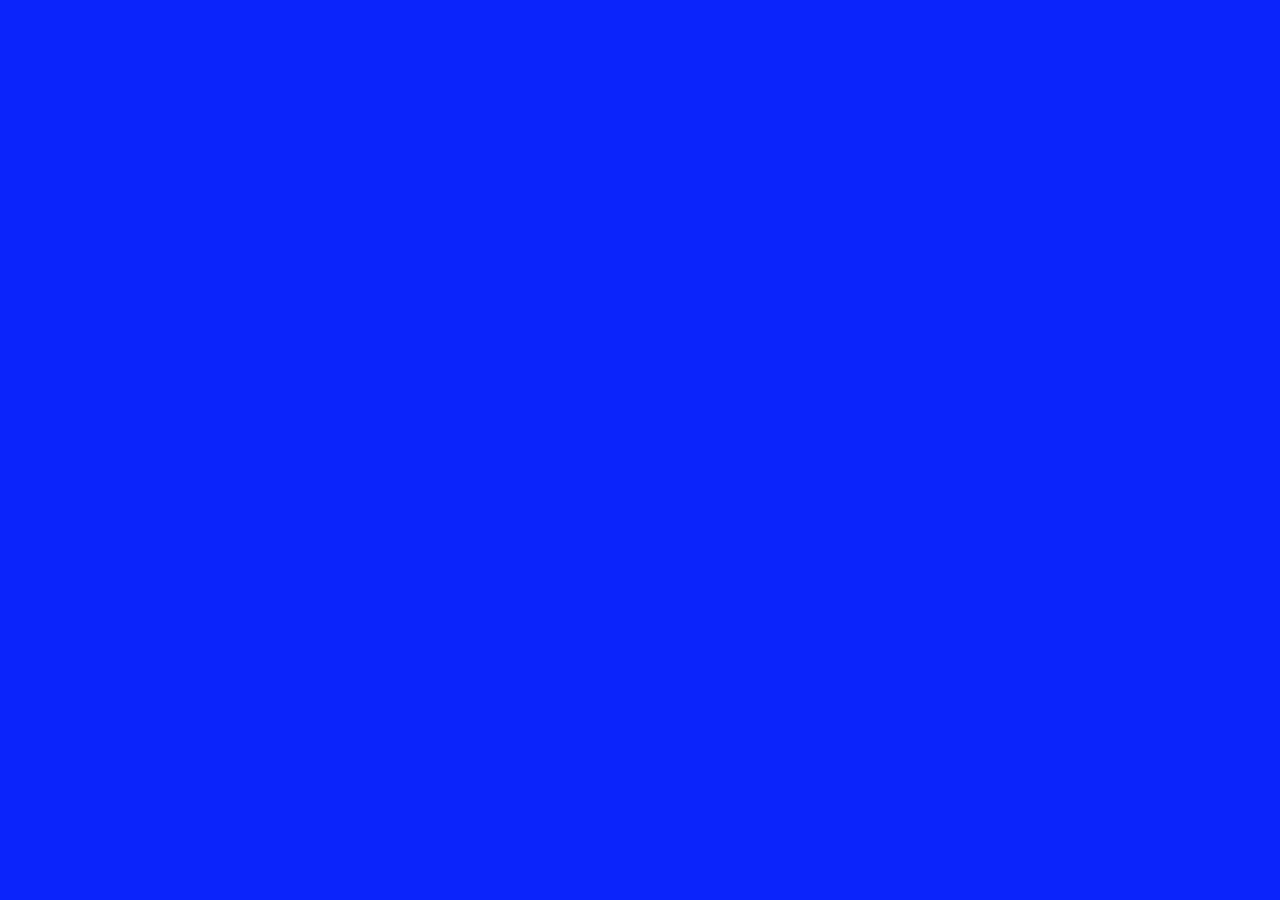
==== responsive_design/index.html @ 272fcf53 "fx" ====
<!DOCTYPE html>
<html lang="en">
  <head>
    <meta charset="UTF-8"/>
    <meta name="viewport" content="width=device-width, initial-scale=1">
    <title>Респонсивный дизайн</title>
    <link rel="stylesheet" href="styles.css"/>
  </head>
  <body>
    <!-- Тут ничего нет -->
  </body>
</html>
---- responsive_design/styles.css ----
* {
    margin: 0;
    padding: 0;
    box-sizing: border-box;
  }
  
  /* Макет для мобильных */
  @media only screen and (max-width: 400px) {
    body {
      background-color: #29fd2f; /* Зеленый */
    }
  }
  
  /* Макет для планшетов */
  @media only screen and (min-width: 401px) and (max-width: 960px) {
    body {
      background-color: #f1eeee; /* Серый */
    }
  }
  
  /* Макет для десктопов */
  @media only screen and (min-width: 961px) {
    body {
      background-color: #0b24fb; /* Синий */
    }
  }
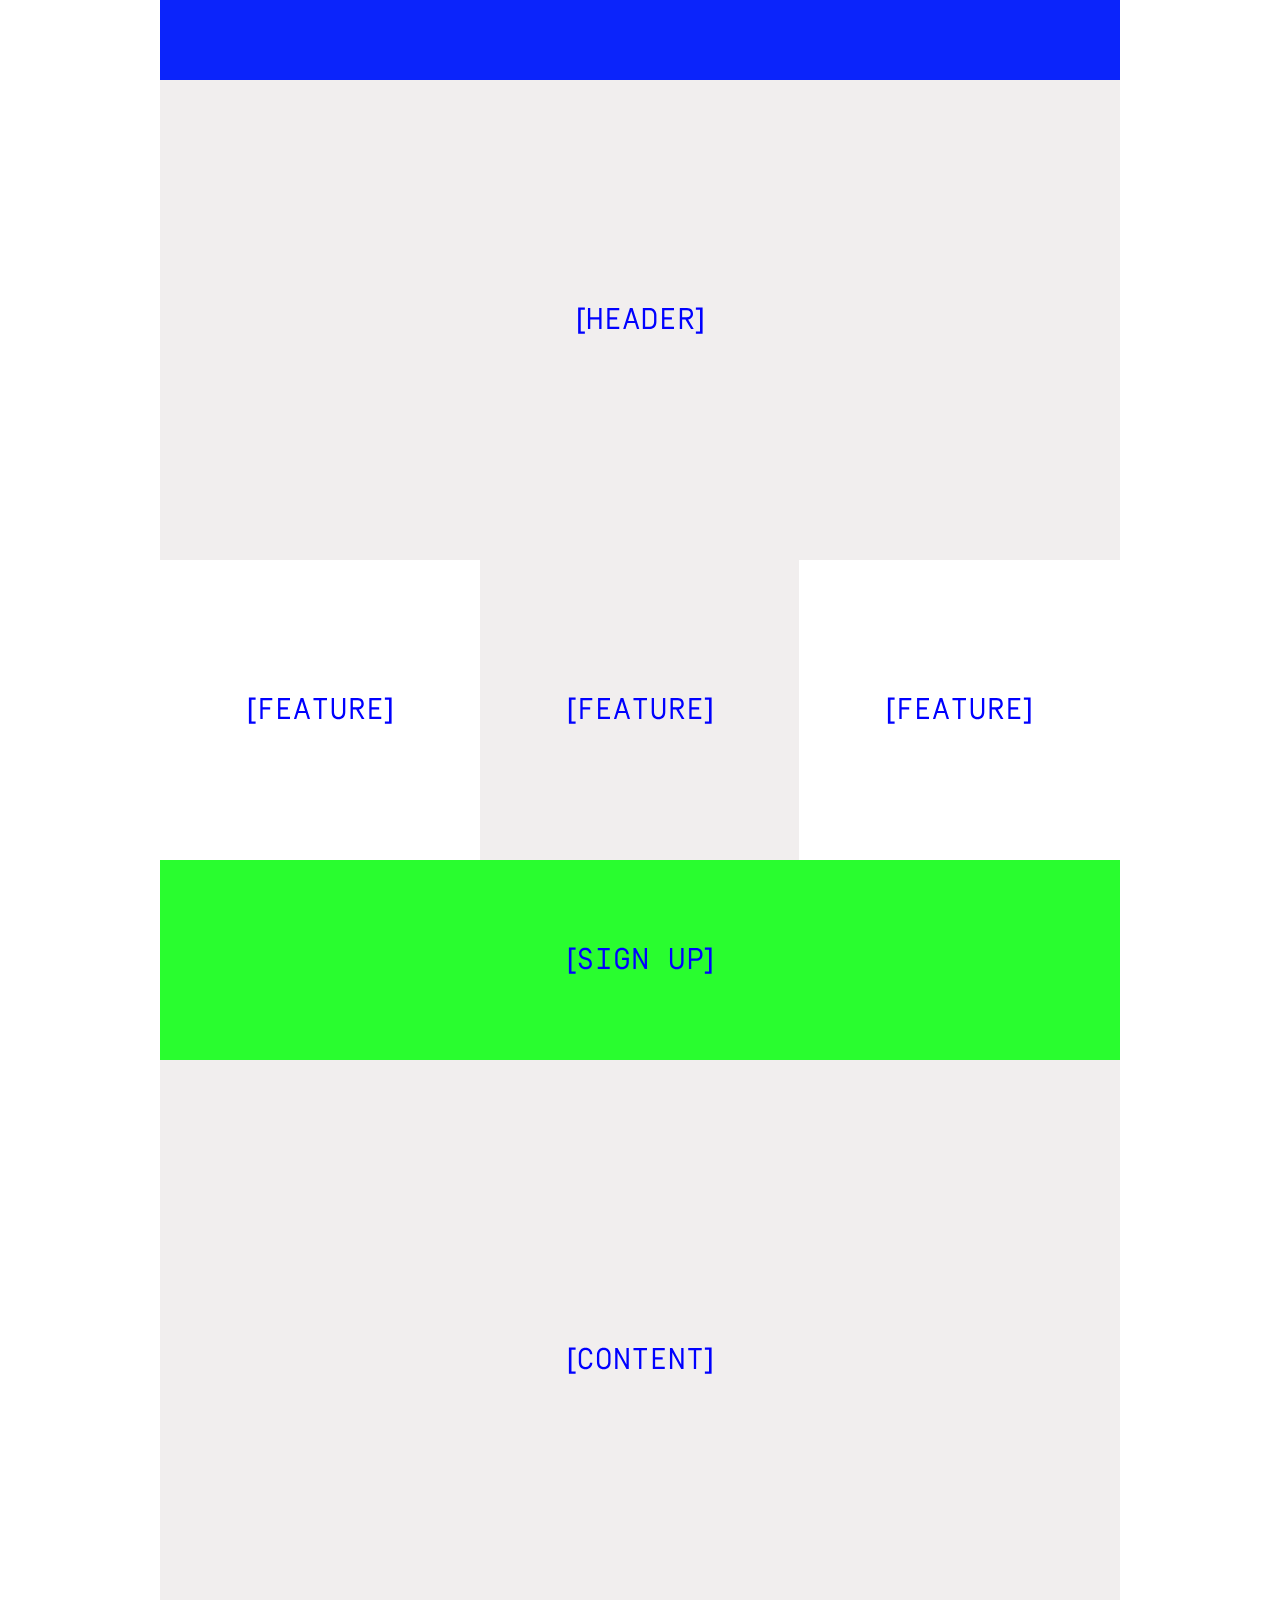
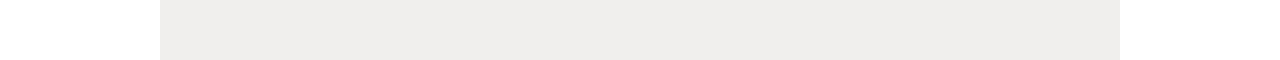
==== commit 248c0abf: "six proj" ====
--- a/responsive_design/index.html
+++ b/responsive_design/index.html
@@ -5,8 +5,29 @@
     <meta name="viewport" content="width=device-width, initial-scale=1">
     <title>Респонсивный дизайн</title>
     <link rel="stylesheet" href="styles.css"/>
+    <!-- <meta name="viewport" content="width=device-width, initial-scale=1.0, maximum-scale=1.0" /> -->
   </head>
   <body>
-    <!-- Тут ничего нет -->
+    <div class="page">
+      <div class="section menu"></div>
+      <div class="section header">
+        <img src="images/HEADER.svg"/>
+      </div>
+      <div class="section content">
+        <img src="images/CONTENT.svg"/>
+      </div>
+      <div class="section sign_up">
+        <img src="images/SIGN_UP.svg"/>
+      </div>
+      <div class="section feature-1">
+        <img src="images/FEATURE.svg"/>
+      </div>
+      <div class="section feature-2">
+        <img src="images/FEATURE.svg"/>
+      </div>
+      <div class="section feature-3">
+        <img src="images/FEATURE.svg"/>
+      </div>
+  </div>
   </body>
 </html>--- a/responsive_design/styles.css
+++ b/responsive_design/styles.css
@@ -5,6 +5,52 @@
   }
   
   /* Макет для мобильных */
+
+
+  .page {
+    display: flex;
+    flex-wrap: wrap;
+  }
+  
+  .section {
+    width: 100%;
+    height: 300px;
+    display: flex;
+    justify-content: center;
+    align-items: center;
+  }
+  
+  
+  .menu {
+    background-color: #0b24fb;
+    height: 80px;
+  }
+  
+  .header {
+    background-color: #f1eeee;
+  }
+  
+.content {
+    background-color: #f1eeee;
+    height: 600px;
+}
+  
+  .sign_up {
+    background-color: #29fd2f;
+  }
+  
+  .feature-1 {
+    background-color: #ffffff;
+  }
+  
+  .feature-2 {
+    background-color: #f1eeee;
+  }
+  
+  .feature-3 {
+    background-color: #ffffff;
+  }
+  
   @media only screen and (max-width: 400px) {
     body {
       background-color: #29fd2f; /* Зеленый */
@@ -12,15 +58,34 @@
   }
   
   /* Макет для планшетов */
-  @media only screen and (min-width: 401px) and (max-width: 960px) {
-    body {
-      background-color: #f1eeee; /* Серый */
+@media only screen and (min-width: 401px) and (max-width: 960px) {
+    .sign_up,
+    .feature-1,
+    .feature-2,
+    .feature-3 {
+      width: 50%;
     }
   }
   
   /* Макет для десктопов */
-  @media only screen and (min-width: 961px) {
-    body {
-      background-color: #0b24fb; /* Синий */
+@media only screen and (min-width: 961px) {
+    .page {
+      width: 960px;
+      margin: 0 auto;
     }
+    .feature-1,
+    .feature-2,
+    .feature-3 {
+      width: 33.3%;
+    }
+    .header {
+       height: 480px;
+    }
+    .sign_up {
+      height: 200px;
+      order: 1;
+    }
+      .content {
+      order: 2;
+     }
   }